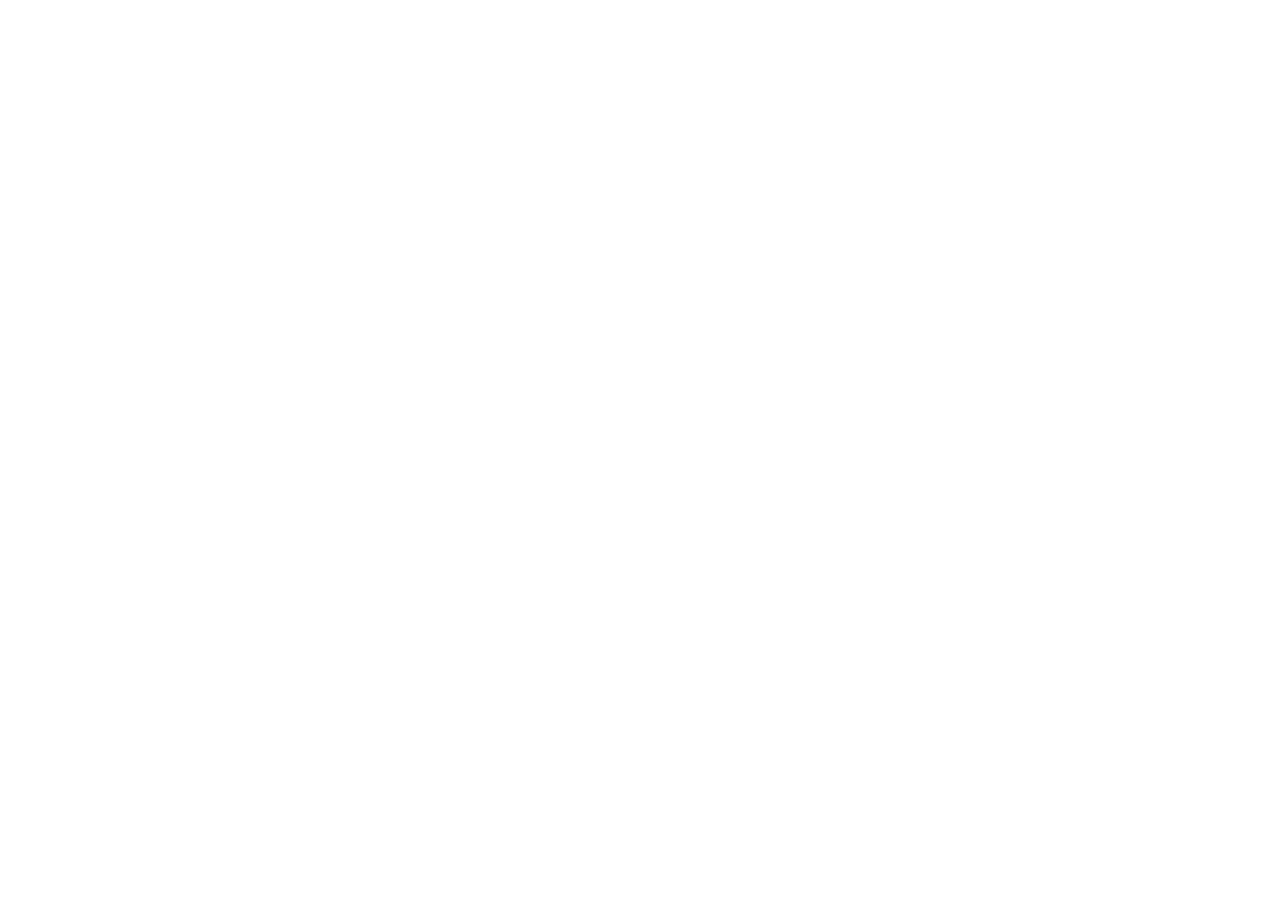
==== Main/index.html @ 93152e49 "Basic file templates and structures added to project." ====
<!DOCTYPE html>
<html lang="en">

<head>
    <meta charset="UTF-8" />
    <meta name="viewport" content="width=device-width, initial-scale=1.0" />
    <link rel="stylesheet" type="text/css" href="./assets/css/reset.css">
    <link rel="stylesheet" type="text/css" href="./assets/css/style.css">
    <title>Portfolio</title>
</head>

<body>
    <header>
        
    </header>

    <main>
        
    </main>

    <footer>

    </footer>
</body>

</html>
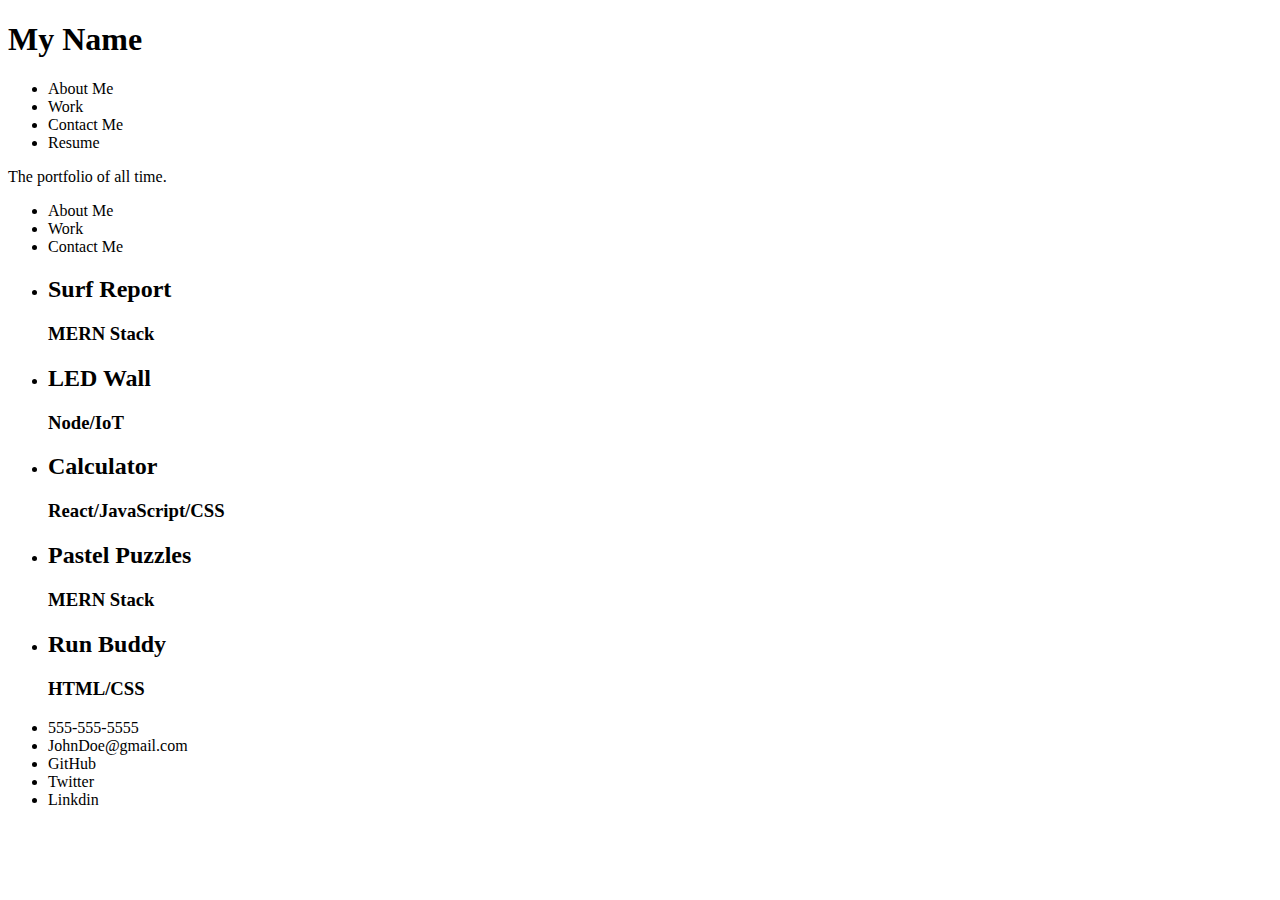
==== commit 030f9761: "Created HTML file content." ====
--- a/Main/index.html
+++ b/Main/index.html
@@ -11,16 +11,64 @@
 
 <body>
     <header>
-        
+        <h1>My Name</h1>
+
+        <ul class="nav-bar">
+            <li>About Me</li>
+            <li>Work</li>
+            <li>Contact Me</li>
+            <li>Resume</li>
+        </ul>
+
+        <section class="hero">The portfolio of all time.</section>
     </header>
 
-    <main>
-        
+    <main class="body">
+        <aside class="body-labels">
+            <ul>
+                <li>About Me</li>
+                <li>Work</li>
+                <li>Contact Me</li>
+            </ul>
+        </aside>
+
+        <section class="body-content">
+            <section class="project-cards">
+                <ul>
+                    <li class="card-large">
+                        <h2>Surf Report</h2>
+                        <h3>MERN Stack</h3>
+                    </li>
+                    <li class="card-small">
+                        <h2>LED Wall</h2>
+                        <h3>Node/IoT</h3>
+                    </li>
+                    <li class="card-small">
+                        <h2>Calculator</h2>
+                        <h3>React/JavaScript/CSS</h3>
+                    </li>
+                    <li class="card-small">
+                        <h2>Pastel Puzzles</h2>
+                        <h3>MERN Stack</h3>
+                    </li>
+                    <li class="card-small">
+                        <h2>Run Buddy</h2>
+                        <h3>HTML/CSS</h3>
+                    </li>
+                </ul>
+            </section>
+
+            <section class="contact-me">
+                <ul class="contacts">
+                    <li>555-555-5555</li>
+                    <li>JohnDoe@gmail.com</li>
+                    <li>GitHub</li>
+                    <li>Twitter</li>
+                    <li>Linkdin</li>
+                </ul>
+            </section>
+        </section>
     </main>
-
-    <footer>
-
-    </footer>
 </body>
 
 </html>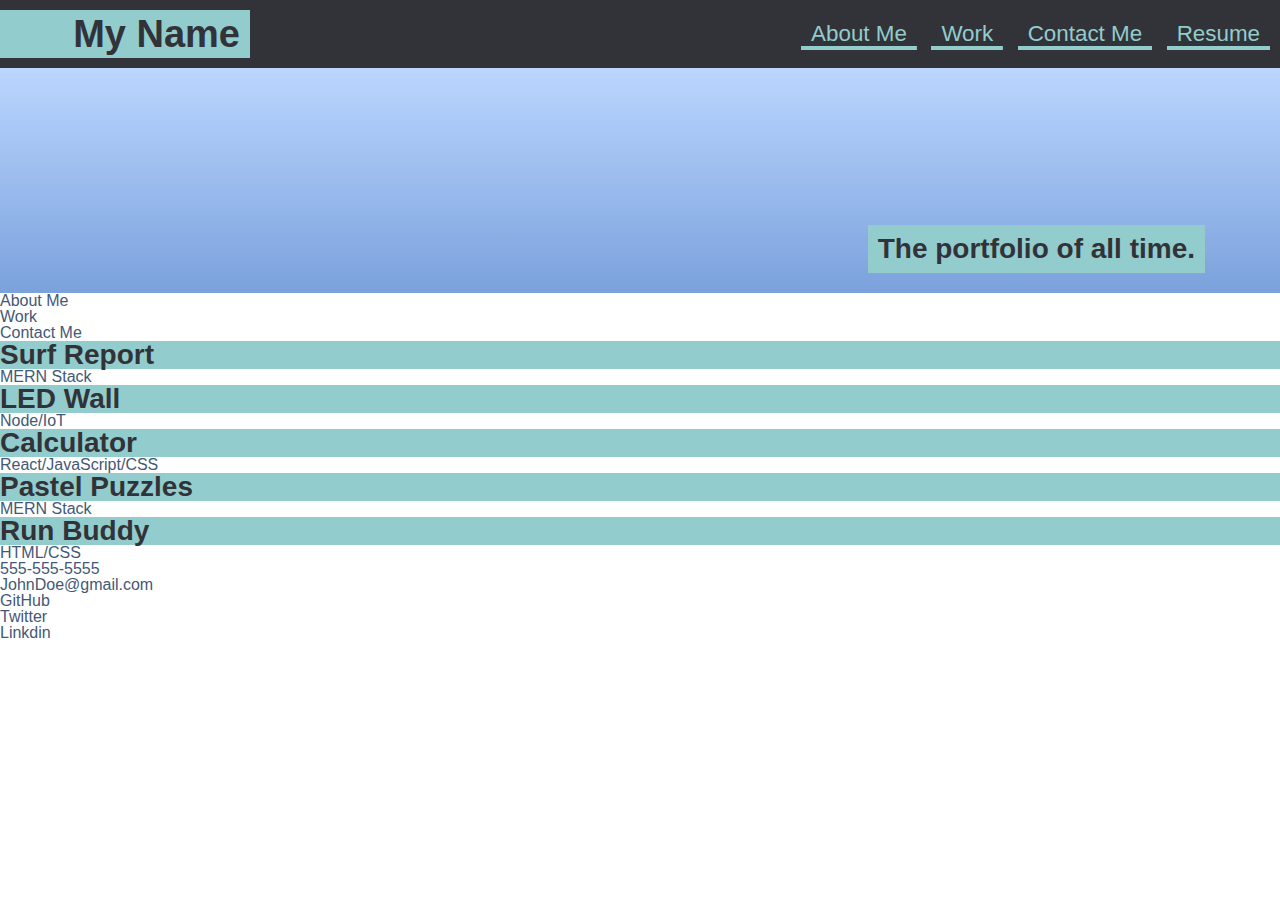
==== commit ad5ac15d: "Added header and banner." ====
--- a/Main/index.html
+++ b/Main/index.html
@@ -4,26 +4,28 @@
 <head>
     <meta charset="UTF-8" />
     <meta name="viewport" content="width=device-width, initial-scale=1.0" />
-    <link rel="stylesheet" type="text/css" href="./assets/css/reset.css">
-    <link rel="stylesheet" type="text/css" href="./assets/css/style.css">
+    <link rel="stylesheet" type="text/css" href="./Assets/css/reset.css">
+    <link rel="stylesheet" type="text/css" href="./Assets/css/styles.css">
     <title>Portfolio</title>
 </head>
 
 <body>
     <header>
-        <h1>My Name</h1>
+        <section class="header-top">
+            <h1>My Name</h1>
 
-        <ul class="nav-bar">
-            <li>About Me</li>
-            <li>Work</li>
-            <li>Contact Me</li>
-            <li>Resume</li>
-        </ul>
+            <nav>
+                <a>About Me</a>
+                <a>Work</a>
+                <a>Contact Me</a>
+                <a>Resume</a>
+            </nav>
+        </section>
 
-        <section class="hero">The portfolio of all time.</section>
+        <section class="hero"><h2>The portfolio of all time.</h2></section>
     </header>
 
-    <main class="body">
+    <main>
         <aside class="body-labels">
             <ul>
                 <li>About Me</li>
--- a/Main/Assets/css/styles.css
+++ b/Main/Assets/css/styles.css
@@ -0,0 +1,129 @@
+* {
+    box-sizing: border-box;
+    padding: 0;
+    margin: 0;
+}
+
+:root {
+    --white: #FFF;
+    --darkblue: rgb(68, 88, 118);
+    --darkgrey: rgb(49, 51, 56);
+    --aqua: rgb(146, 204, 205);
+}
+
+body {
+    background-color: #FFF;
+    color: var(--darkblue);
+    border-color: var(--darkblue);
+    font-family:'Gill Sans', 'Gill Sans MT', Calibri, 'Trebuchet MS', sans-serif;
+}
+
+h1 {
+    background-color: var(--aqua);
+    color: var(--darkgrey);
+    font-size: 38px;
+    font-weight: bold;
+    text-align: right;
+    width: 250px;
+    margin: 10px 0;
+    padding: 5px 10px;
+}
+
+h2 {
+    background-color: var(--aqua);
+    color: var(--darkgrey);
+    font-size: 28px;
+    font-weight: bold;
+}
+
+header {
+    display: flex;
+    flex-direction: column;
+}
+
+main {
+
+}
+
+nav {
+    margin: auto 0;
+}
+
+nav a {
+    text-decoration: none;
+    padding: 5px 10px;
+    color: var(--aqua);
+    margin-right: 10px;
+    background-image: linear-gradient(270deg, var(--aqua) 0%, var(--aqua) 100%);
+    background-repeat: no-repeat;
+    background-size: 100% 0.2em;
+    background-position: bottom;
+    transition: all 0.25s ease-in;
+    font-size: 1.4rem;
+
+}
+
+nav a:hover {
+    background-size: 100% 100%;
+    color: var(--darkgrey);
+}
+
+.body-content {
+
+}
+
+.body-labels {
+
+}
+
+.card-large {
+
+}
+
+.card-small {
+
+}
+
+.contact-me {
+
+}
+
+.contacts {
+
+}
+
+.header-top {
+    display: flex;
+    background: var(--darkgrey);
+    justify-content: space-between;
+    list-style-type: none;
+}
+
+.hero {
+    display: inline-block;
+    position: relative;
+    height: 225px;
+    background:linear-gradient(to top, rgba(35, 99, 196, 0.6), rgba(85, 153, 255, 0.4)), url("../images/02-hero-bg.jpg");
+    background-size: 1900px;
+}
+
+.hero:after {
+    position: absolute;
+    content:"";
+    height:100%;
+    width:100%;
+    top:0;
+    left:0;
+}
+
+.hero h2 {
+    position: absolute;
+    font-weight: bold;
+    bottom: 20px;
+    right: 75px;
+    padding: 10px 10px;
+}
+
+.project-cards {
+
+}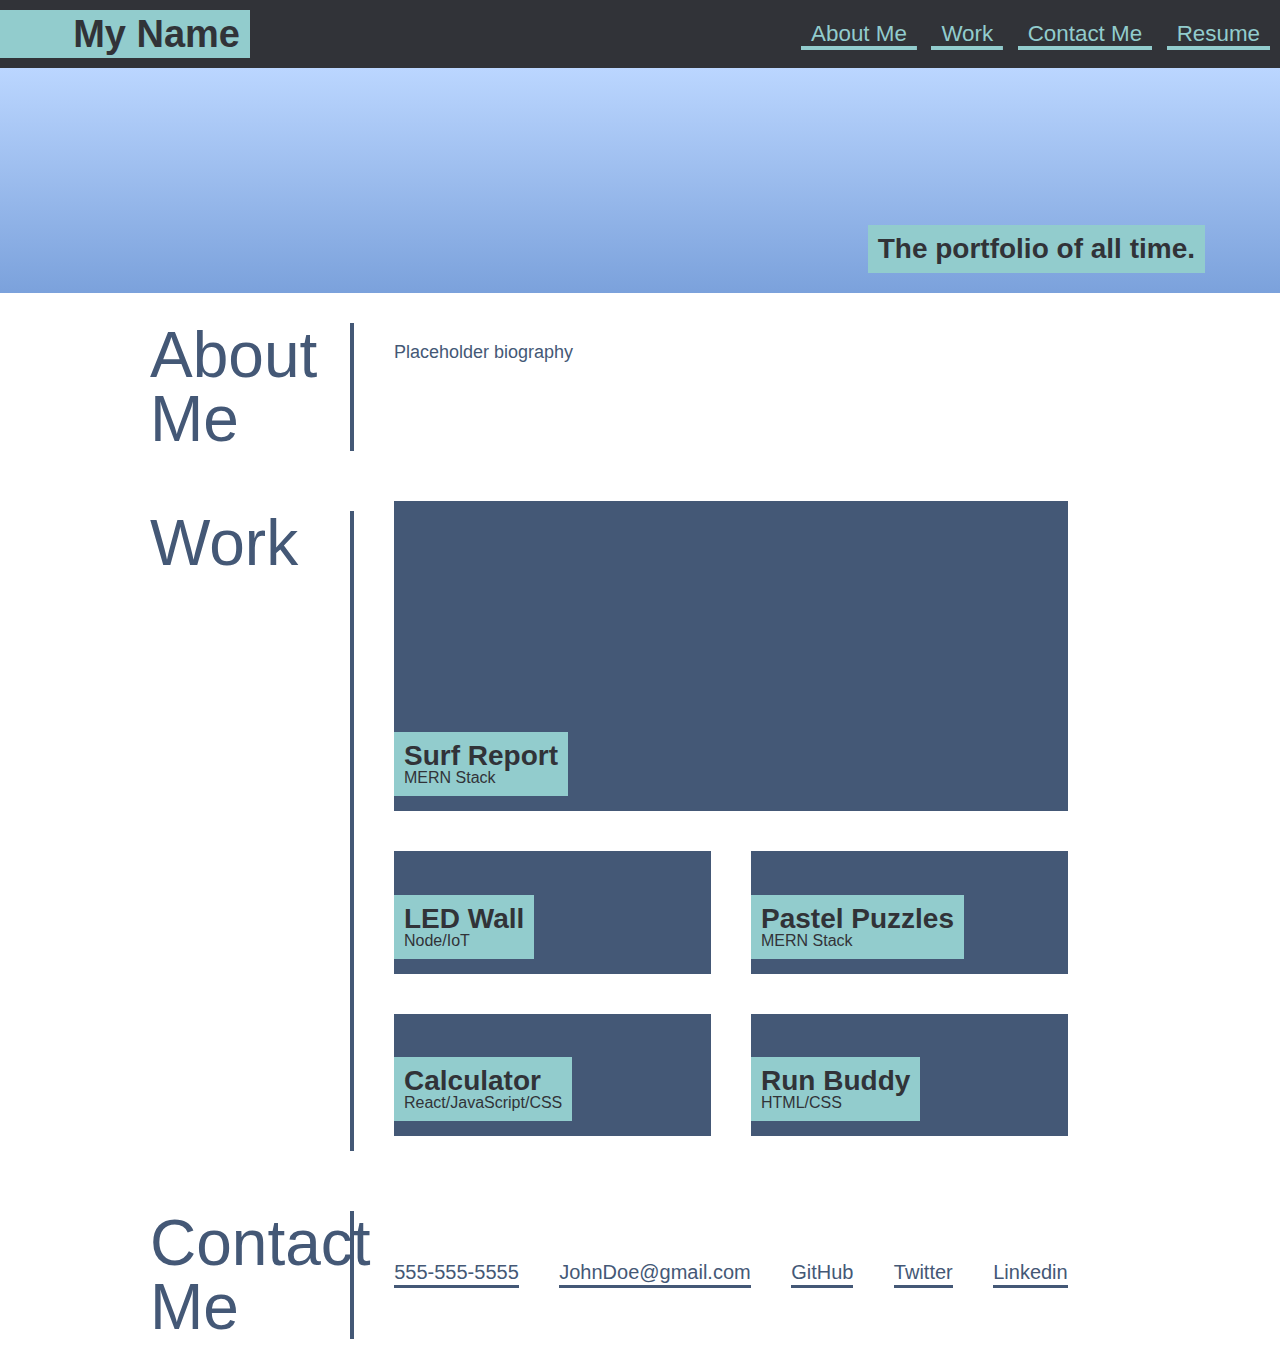
==== commit 050bfee0: "Added main body styling." ====
--- a/Main/index.html
+++ b/Main/index.html
@@ -26,49 +26,60 @@
     </header>
 
     <main>
-        <aside class="body-labels">
-            <ul>
-                <li>About Me</li>
-                <li>Work</li>
-                <li>Contact Me</li>
-            </ul>
-        </aside>
+        <section class="body-content">
+            <aside>About Me</aside>
+            <p>Placeholder biography</p>
+        </section>
 
         <section class="body-content">
-            <section class="project-cards">
-                <ul>
-                    <li class="card-large">
+            <aside>Work</aside>
+
+            <section id="project-cards">
+                <div class="card-large">
+                    <div>
                         <h2>Surf Report</h2>
                         <h3>MERN Stack</h3>
-                    </li>
-                    <li class="card-small">
-                        <h2>LED Wall</h2>
-                        <h3>Node/IoT</h3>
-                    </li>
-                    <li class="card-small">
-                        <h2>Calculator</h2>
-                        <h3>React/JavaScript/CSS</h3>
-                    </li>
-                    <li class="card-small">
-                        <h2>Pastel Puzzles</h2>
-                        <h3>MERN Stack</h3>
-                    </li>
-                    <li class="card-small">
-                        <h2>Run Buddy</h2>
-                        <h3>HTML/CSS</h3>
-                    </li>
-                </ul>
+                    </div>
+                </div>
+                <section>
+                    <div class="card-small">
+                        <div>
+                            <h2>LED Wall</h2>
+                            <h3>Node/IoT</h3>
+                        </div>
+                    </div>
+                    <div class="card-small">
+                        <div>
+                            <h2>Calculator</h2>
+                            <h3>React/JavaScript/CSS</h3>
+                        </div>
+                    </div>
+                    <div class="card-small">
+                        <div>
+                            <h2>Pastel Puzzles</h2>
+                            <h3>MERN Stack</h3>
+                        </div>
+                    </div>
+                    <div class="card-small">
+                        <div>
+                            <h2>Run Buddy</h2>
+                            <h3>HTML/CSS</h3>
+                        </div>
+                    </div>  
+                </section> 
             </section>
+        </section>
 
-            <section class="contact-me">
-                <ul class="contacts">
-                    <li>555-555-5555</li>
-                    <li>JohnDoe@gmail.com</li>
-                    <li>GitHub</li>
-                    <li>Twitter</li>
-                    <li>Linkdin</li>
-                </ul>
-            </section>
+        <section class="body-content">
+            <aside>Contact Me</aside>
+
+            <ul class="contacts">
+                <li>555-555-5555</li>
+                <li>JohnDoe@gmail.com</li>
+                <li>GitHub</li>
+                <li>Twitter</li>
+                <li>Linkedin</li>
+            </ul>
         </section>
     </main>
 </body>
--- a/Main/Assets/css/styles.css
+++ b/Main/Assets/css/styles.css
@@ -41,8 +41,9 @@
     flex-direction: column;
 }
 
-main {
-
+main{
+    display: flex;
+    flex-direction: column;
 }
 
 nav {
@@ -69,27 +70,76 @@
 }
 
 .body-content {
-
+    display: flex;
+    justify-content: flex-start;
 }
 
-.body-labels {
+.body-content aside {
+    width: 150px;
+    text-align: right;
+    font-size: 64px;
+    margin: 30px 20px 30px 150px;
+    padding-right: 200px;
+    border-right-color: var(--darkblue);
+    border-right-width: 4px;
+    border-style: solid;
+}
 
+.body-content p {
+    justify-content: flex-end;
+    font-size: 18px;
+    word-wrap: normal;
+    margin-top: 50px;
+    margin-left: 20px;
+    text-align: left;
 }
 
 .card-large {
+    margin: 20px;
+    position: relative;
+    flex-grow: 3;
+    background-color: var(--darkblue);
+}
 
+.card-large div {
+    background-color: var(--aqua);
+    color: var(--darkgrey);
+    position: absolute;
+    padding: 10px 10px;
+    bottom: 15px;
+    left: 0px;
 }
 
 .card-small {
-
+    margin: 20px;
+    position: relative;
+    flex-basis: 50%;
+    max-height: 35%;
+    background-color: var(--darkblue);
 }
 
-.contact-me {
-
+.card-small div {
+    background-color: var(--aqua);
+    color: var(--darkgrey);
+    position: absolute;
+    bottom: 15px;
+    left: 0px;
+    padding: 10px 10px;
 }
 
 .contacts {
+    display: flex;
+    justify-content: space-between;
+    width: 100%;
+    margin-right: 15%;
+}
 
+.contacts li {
+    font-size: 20px;
+    font-weight: normal;
+    margin: auto auto;
+    padding-bottom: 3px;
+    border-bottom: 3px solid;
 }
 
 .header-top {
@@ -118,12 +168,22 @@
 
 .hero h2 {
     position: absolute;
-    font-weight: bold;
     bottom: 20px;
     right: 75px;
     padding: 10px 10px;
 }
 
-.project-cards {
+#project-cards {
+    display: flex;
+    justify-content: space-between;
+    flex-flow: column wrap;
+    height: 700px;
+    margin-right: 15%;
+    width: 100%;
+}
 
-}+#project-cards section{
+    display: flex;
+    flex-flow: column wrap;
+    height: 350px;
+}
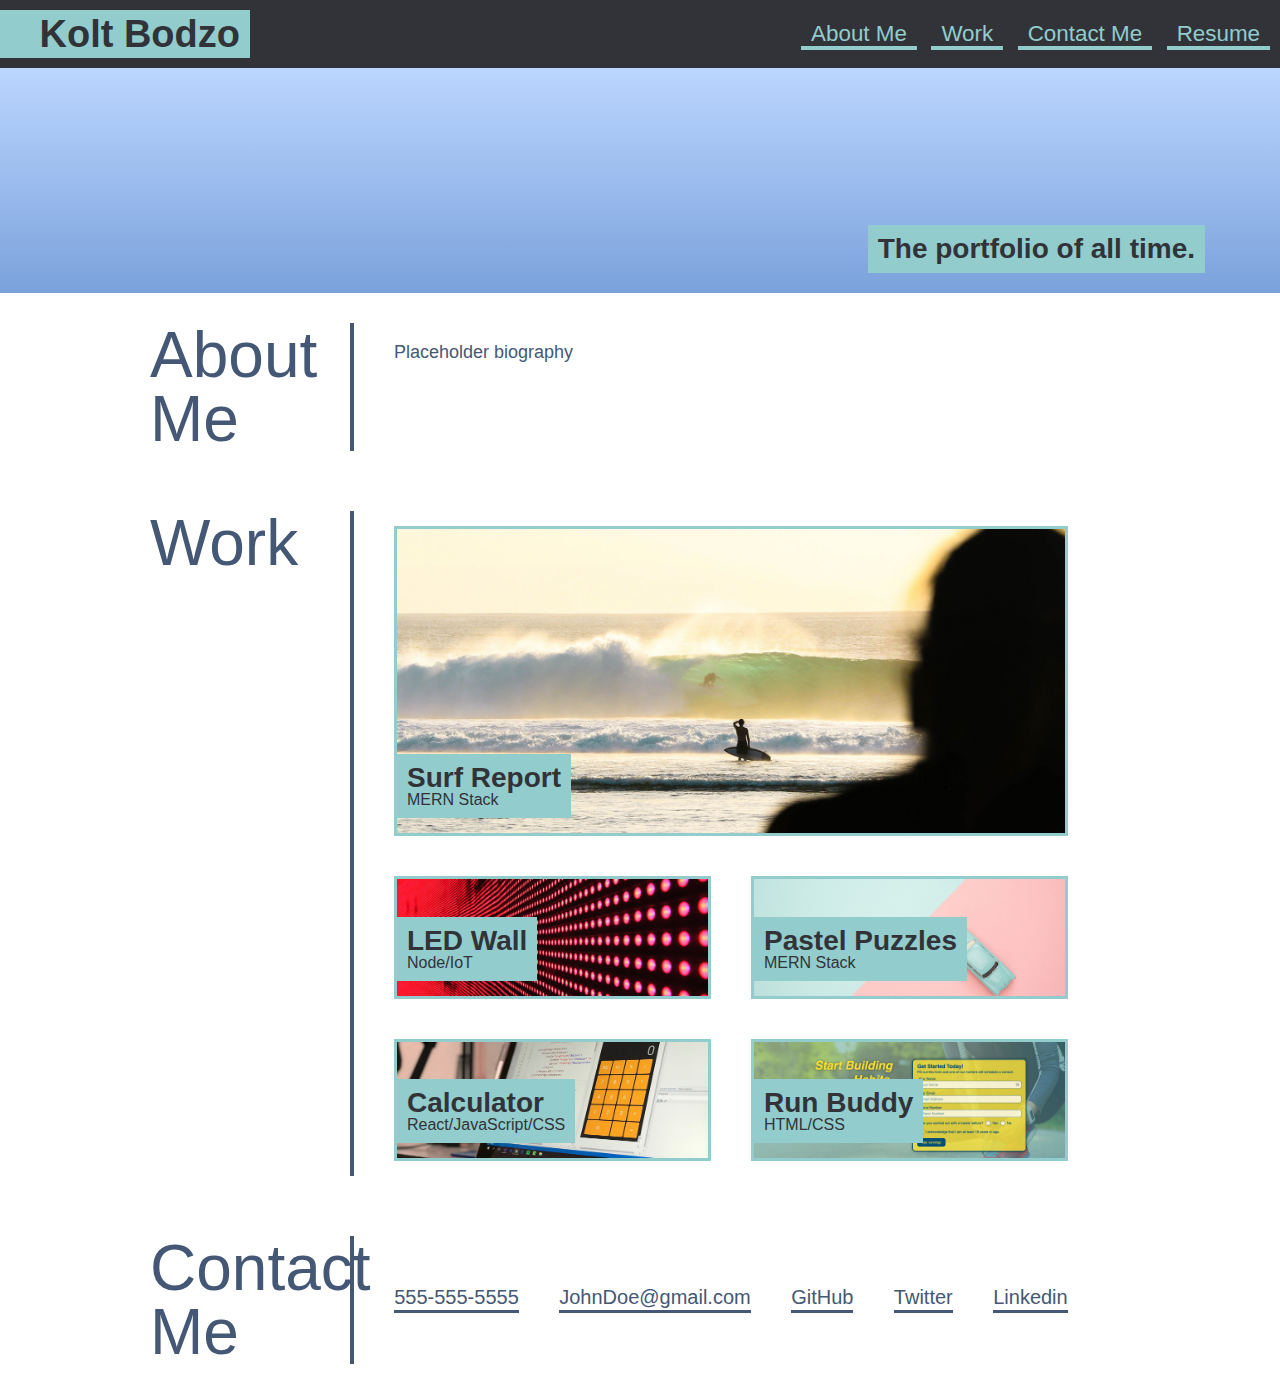
==== commit 9256d88c: "Replaced work backgrounds" ====
--- a/Main/index.html
+++ b/Main/index.html
@@ -12,7 +12,7 @@
 <body>
     <header>
         <section class="header-top">
-            <h1>My Name</h1>
+            <h1>Kolt Bodzo</h1>
 
             <nav>
                 <a>About Me</a>
@@ -36,31 +36,36 @@
 
             <section id="project-cards">
                 <div class="card-large">
+                    <img src="./Assets/images/02-portfolio-4.jpg">
                     <div>
                         <h2>Surf Report</h2>
                         <h3>MERN Stack</h3>
                     </div>
                 </div>
                 <section>
-                    <div class="card-small">
+                    <div class="card-small" id="small1">
+                        <img src="./Assets/images/02-portfolio-1.jpg">
                         <div>
                             <h2>LED Wall</h2>
                             <h3>Node/IoT</h3>
                         </div>
                     </div>
-                    <div class="card-small">
+                    <div class="card-small" id="small2">
+                        <img src="./Assets/images/02-portfolio-2.jpg">
                         <div>
                             <h2>Calculator</h2>
                             <h3>React/JavaScript/CSS</h3>
                         </div>
                     </div>
-                    <div class="card-small">
+                    <div class="card-small" id="small3">
+                        <img src="./Assets/images/02-portfolio-3.jpg">
                         <div>
                             <h2>Pastel Puzzles</h2>
                             <h3>MERN Stack</h3>
                         </div>
                     </div>
-                    <div class="card-small">
+                    <div class="card-small" id="small4">
+                        <img src="./Assets/images/02-run-buddy.jpg">
                         <div>
                             <h2>Run Buddy</h2>
                             <h3>HTML/CSS</h3>
--- a/Main/Assets/css/styles.css
+++ b/Main/Assets/css/styles.css
@@ -39,6 +39,13 @@
 header {
     display: flex;
     flex-direction: column;
+}
+
+img {
+    position: absolute;
+    height: 100%;
+    width: 100%;
+    object-fit: cover;
 }
 
 main{
@@ -97,8 +104,8 @@
 .card-large {
     margin: 20px;
     position: relative;
+    border: 3px solid var(--aqua);
     flex-grow: 3;
-    background-color: var(--darkblue);
 }
 
 .card-large div {
@@ -113,6 +120,7 @@
 .card-small {
     margin: 20px;
     position: relative;
+    border: 3px solid var(--aqua);
     flex-basis: 50%;
     max-height: 35%;
     background-color: var(--darkblue);
@@ -177,6 +185,7 @@
     display: flex;
     justify-content: space-between;
     flex-flow: column wrap;
+    margin-top: 25px;
     height: 700px;
     margin-right: 15%;
     width: 100%;
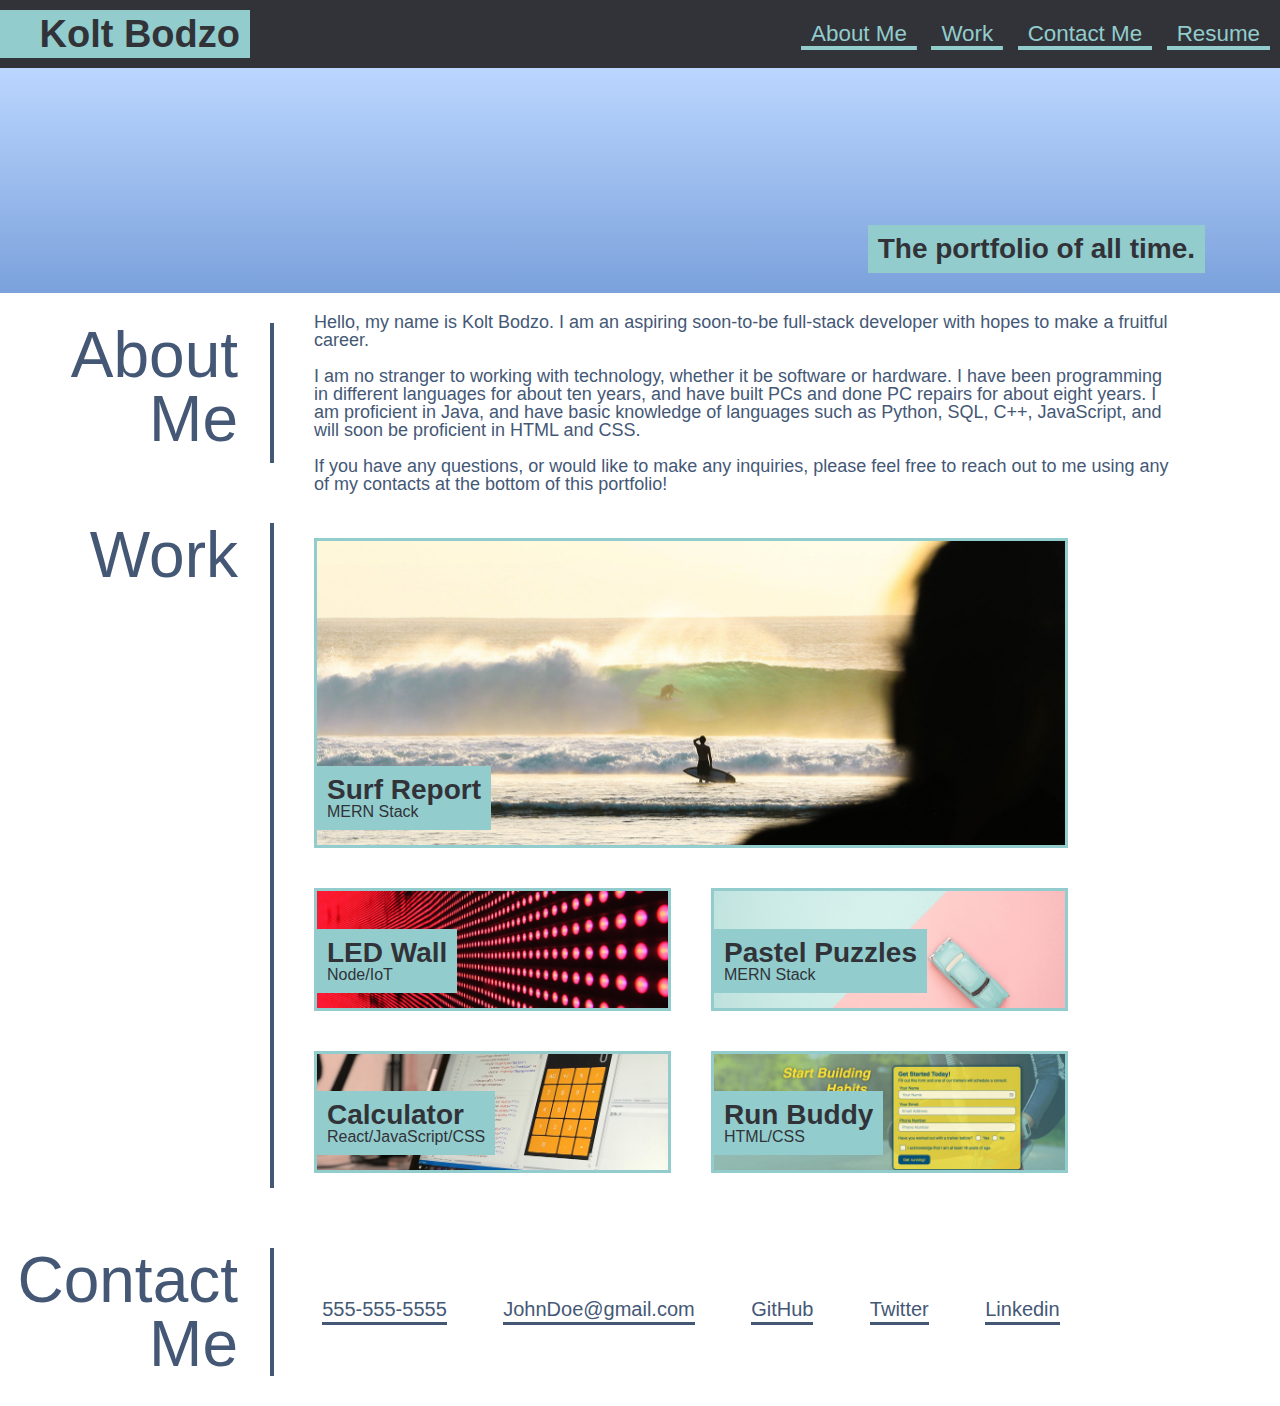
==== commit 04f77338: "Added links and smooth scrolling." ====
--- a/Main/index.html
+++ b/Main/index.html
@@ -3,7 +3,7 @@
 
 <head>
     <meta charset="UTF-8" />
-    <meta name="viewport" content="width=device-width, initial-scale=1.0" />
+    <meta name="viewport" content="width=device-width, initial-scale=1.0"/>
     <link rel="stylesheet" type="text/css" href="./Assets/css/reset.css">
     <link rel="stylesheet" type="text/css" href="./Assets/css/styles.css">
     <title>Portfolio</title>
@@ -15,10 +15,10 @@
             <h1>Kolt Bodzo</h1>
 
             <nav>
-                <a>About Me</a>
-                <a>Work</a>
-                <a>Contact Me</a>
-                <a>Resume</a>
+                <a href="#aboutMe">About Me</a>
+                <a href="#work">Work</a>
+                <a href="#contactMe">Contact Me</a>
+                <a href="http://fakeresume/">Resume</a>
             </nav>
         </section>
 
@@ -26,12 +26,26 @@
     </header>
 
     <main>
-        <section class="body-content">
+        <section class="body-content" id="aboutMe">
             <aside>About Me</aside>
-            <p>Placeholder biography</p>
+            <p> 
+                Hello, my name is Kolt Bodzo. I am an aspiring soon-to-be full-stack developer
+                with hopes to make a fruitful career.
+                <br>
+                <br>
+                I am no stranger to working with technology,
+                whether it be software or hardware. I have been programming in different languages
+                for about ten years, and have built PCs and done PC repairs for about eight years.
+                I am proficient in Java, and have basic knowledge of languages such as Python, SQL, 
+                C++, JavaScript, and will soon be proficient in HTML and CSS.
+                <br>
+                <br>
+                If you have any questions, or would like to make any inquiries, please feel free to 
+                reach out to me using any of my contacts at the bottom of this portfolio!
+            </p>
         </section>
 
-        <section class="body-content">
+        <section class="body-content" id="work">
             <aside>Work</aside>
 
             <section id="project-cards">
@@ -75,15 +89,15 @@
             </section>
         </section>
 
-        <section class="body-content">
+        <section class="body-content" id="contactMe">
             <aside>Contact Me</aside>
 
             <ul class="contacts">
-                <li>555-555-5555</li>
-                <li>JohnDoe@gmail.com</li>
-                <li>GitHub</li>
-                <li>Twitter</li>
-                <li>Linkedin</li>
+                <a>555-555-5555</a>
+                <a>JohnDoe@gmail.com</a>
+                <a href="https://github.com/Elfelfa">GitHub</a>
+                <a href="https://faketwitter/">Twitter</a>
+                <a href="https://fakelinkedin/">Linkedin</a>
             </ul>
         </section>
     </main>
--- a/Main/Assets/css/styles.css
+++ b/Main/Assets/css/styles.css
@@ -39,6 +39,10 @@
 header {
     display: flex;
     flex-direction: column;
+}
+
+html {
+    scroll-behavior: smooth;
 }
 
 img {
@@ -82,21 +86,24 @@
 }
 
 .body-content aside {
+    display: flex;
     width: 150px;
     text-align: right;
     font-size: 64px;
-    margin: 30px 20px 30px 150px;
-    padding-right: 200px;
+    margin: 30px 20px 30px 124px;
+    padding-right: 2.5%;
     border-right-color: var(--darkblue);
     border-right-width: 4px;
     border-style: solid;
+    justify-content: flex-end;
 }
 
 .body-content p {
     justify-content: flex-end;
     font-size: 18px;
     word-wrap: normal;
-    margin-top: 50px;
+    margin-top: 1.6%;
+    width:67%;
     margin-left: 20px;
     text-align: left;
 }
@@ -142,12 +149,18 @@
     margin-right: 15%;
 }
 
-.contacts li {
+.contacts a {
     font-size: 20px;
     font-weight: normal;
     margin: auto auto;
     padding-bottom: 3px;
     border-bottom: 3px solid;
+    text-decoration: none;
+}
+
+.contacts a:-webkit-any-link {
+    color: var(--darkblue);
+    text-decoration: none;
 }
 
 .header-top {
@@ -181,6 +194,12 @@
     padding: 10px 10px;
 }
 
+#aboutMe {
+}
+
+#contactMe {
+}
+
 #project-cards {
     display: flex;
     justify-content: space-between;
@@ -196,3 +215,6 @@
     flex-flow: column wrap;
     height: 350px;
 }
+
+#work {
+}
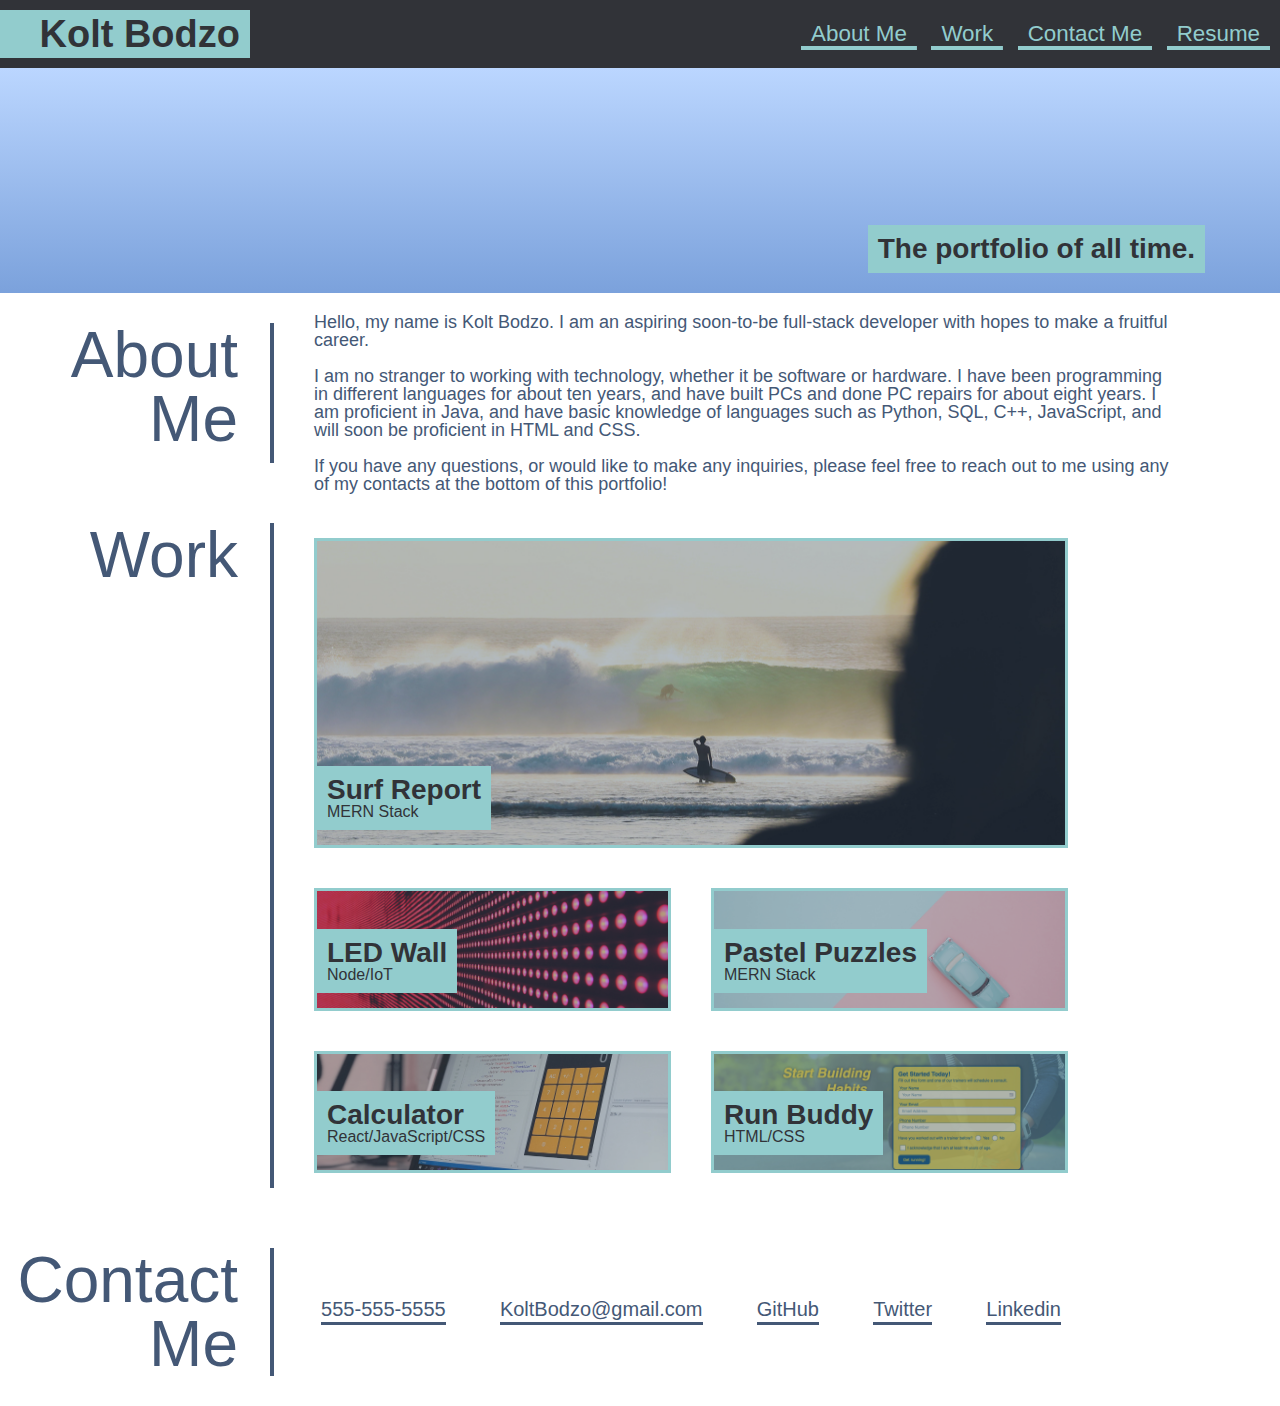
==== commit 5f85d9bb: "Added hover animations." ====
--- a/Main/index.html
+++ b/Main/index.html
@@ -50,36 +50,51 @@
 
             <section id="project-cards">
                 <div class="card-large">
-                    <img src="./Assets/images/02-portfolio-4.jpg">
+                    <a href="http://app1/">
+                        <img src="Assets/images/02-portfolio-4.jpg" alt="Surf Data.jpg">
+                        <canvas class="card-hover"></canvas>
+                    </a>
                     <div>
                         <h2>Surf Report</h2>
                         <h3>MERN Stack</h3>
                     </div>
                 </div>
                 <section>
-                    <div class="card-small" id="small1">
-                        <img src="./Assets/images/02-portfolio-1.jpg">
+                    <div class="card-small">
+                        <a href="http://app2/" class="card-hover">
+                            <img src="./Assets/images/02-portfolio-1.jpg" alt="LED Wall.jpg">
+                            <canvas class="card-hover"></canvas>
+                        </a>
                         <div>
                             <h2>LED Wall</h2>
                             <h3>Node/IoT</h3>
                         </div>
                     </div>
-                    <div class="card-small" id="small2">
-                        <img src="./Assets/images/02-portfolio-2.jpg">
+                    <div class="card-small">
+                        <a href="http://app3/" class="card-hover">
+                            <img src="./Assets/images/02-portfolio-2.jpg" alt="Pastel Puzzles.jpg">
+                            <canvas class="card-hover"></canvas>
+                        </a>
                         <div>
                             <h2>Calculator</h2>
                             <h3>React/JavaScript/CSS</h3>
                         </div>
                     </div>
-                    <div class="card-small" id="small3">
-                        <img src="./Assets/images/02-portfolio-3.jpg">
+                    <div class="card-small">
+                        <a href="http://app4/" class="card-hover">
+                            <img src="./Assets/images/02-portfolio-3.jpg" alt="Calculator.jpg">
+                            <canvas class="card-hover"></canvas>
+                        </a>
                         <div>
                             <h2>Pastel Puzzles</h2>
                             <h3>MERN Stack</h3>
                         </div>
                     </div>
-                    <div class="card-small" id="small4">
-                        <img src="./Assets/images/02-run-buddy.jpg">
+                    <div class="card-small">
+                        <a href="http://app1/" class="card-hover">
+                            <img src="./Assets/images/02-run-buddy.jpg" alt="Run Buddy.jpg">
+                            <canvas class="card-hover"></canvas>
+                        </a>
                         <div>
                             <h2>Run Buddy</h2>
                             <h3>HTML/CSS</h3>
@@ -94,7 +109,7 @@
 
             <ul class="contacts">
                 <a>555-555-5555</a>
-                <a>JohnDoe@gmail.com</a>
+                <a>KoltBodzo@gmail.com</a>
                 <a href="https://github.com/Elfelfa">GitHub</a>
                 <a href="https://faketwitter/">Twitter</a>
                 <a href="https://fakelinkedin/">Linkedin</a>
--- a/Main/Assets/css/styles.css
+++ b/Main/Assets/css/styles.css
@@ -72,7 +72,6 @@
     background-position: bottom;
     transition: all 0.25s ease-in;
     font-size: 1.4rem;
-
 }
 
 nav a:hover {
@@ -108,6 +107,19 @@
     text-align: left;
 }
 
+.card-hover {
+    background-color:rgba(68, 88, 118, 0.4);
+    transition: background-color 0.5s ease-out;
+    position: absolute;
+    height: 100%;
+    width: 100%;
+    object-fit: cover;
+}
+
+.card-hover:hover {
+    background-color: rgba(0, 0, 0, 0);
+}
+
 .card-large {
     margin: 20px;
     position: relative;
@@ -178,7 +190,7 @@
     background-size: 1900px;
 }
 
-.hero:after {
+.hero::after {
     position: absolute;
     content:"";
     height:100%;
